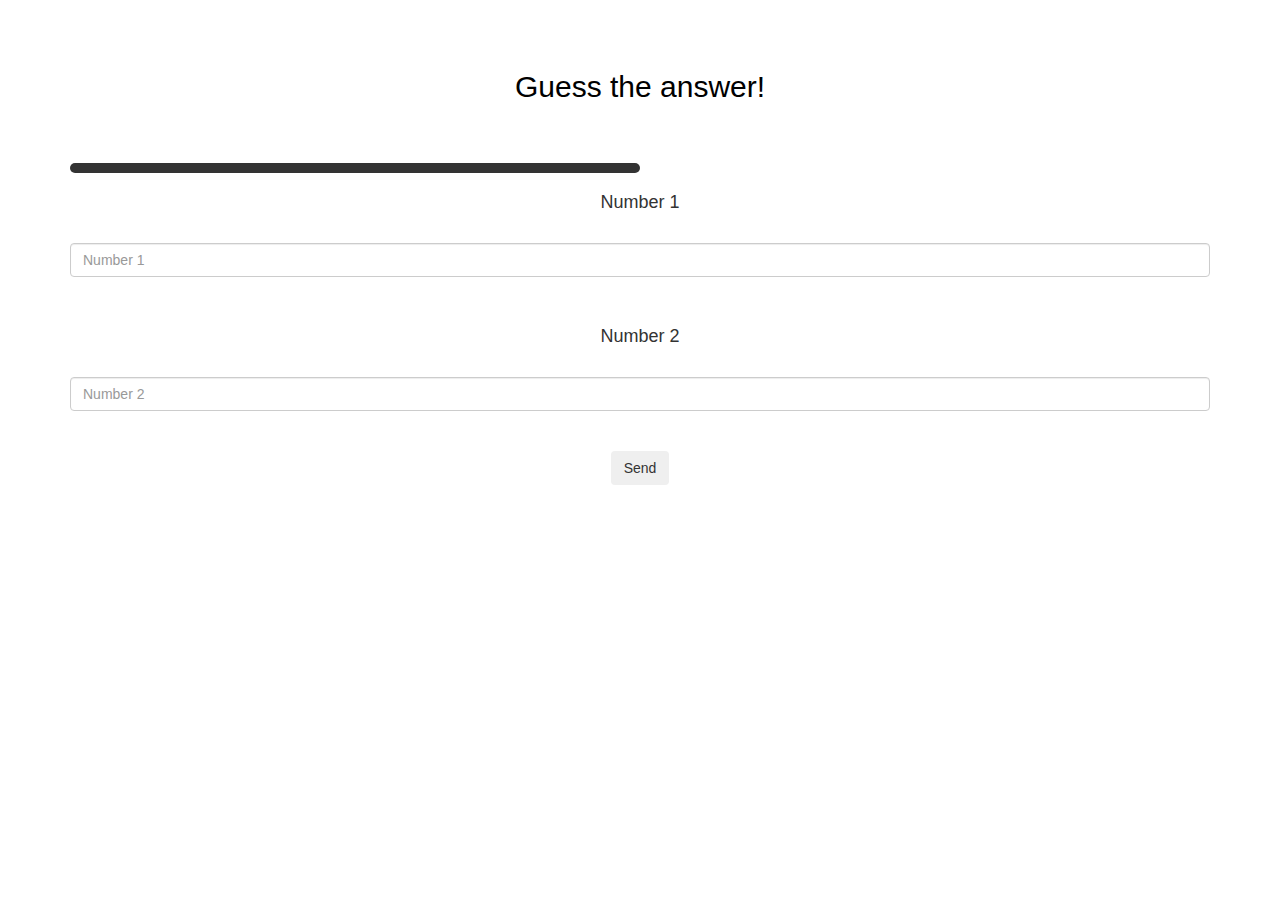
==== game_page.html @ 0f015003 "Add files via upload" ====
<!DOCTYPE html>

<html>

<head>

    <title>Find the answer!</title>

    <meta name="viewport" content="width=device-width, initial-scale=1">
<link rel="stylesheet" href="https://maxcdn.bootstrapcdn.com/bootstrap/3.4.0/css/bootstrap.min.css"></link>
<script src="https://ajax.googleapis.com/ajax/libs/jquery/3.4.1/jquery.min.js"></script>
<script src="https://maxcdn.bootstrapcdn.com/bootstrap/3.4.0/js/bootstrap.min.js"></script>

<link rel="stylesheet" type="text/css" href="style.css">

</head>

<body>


    <h4 id="player1_name"></h4>
    <span id="player1_score"></span>

    <br>

    <h4 id="player2_name"></h4>
    <span id="player2_score"></span>

    <div class="container">

        <center>

            <h2 style="color: black;">Guess the answer!</h2>
            <h3 id="player_question"></h3>
            <h3 id="player_answer"></h3>
            <br>
            <br>

            <div id="output" class="col-lg-6 "></div>
            <br>
            <h4>Number 1</h4>
            <br>
            <input type="text" id="number_1" class="form-control" placeholder="Number 1">
            <br>
            <br>
            <h4>Number 2</h4>
            <br>
            <input type="text" id="number_2" class="form-control" placeholder="Number 2">
            <br>
            <br>
            <button style="width: 70;" onclick="send()" class="btn btn success">Send</button>
        </center>
    </div>

    <script src="game_page.js"></script>
</body>
</html>
---- style.css ----
body
{
    background-image: url("");
}

.login_div1, .login_div2
{
    background-color: white;
    padding: 10px;
    float: none;
    border-radius: 15px;
    width: 800px;
    height: 150px;
}

#player1_name, #player2_name
{
    display: inline-block;
    margin-left: 3px;
}

#word
{
   width: 60%;
}

#word_display
{
   letter-spacing: 5px;
}

#output{
    background-color: white;
    border-radius: 10px;
    border-top: 10px solid;
}
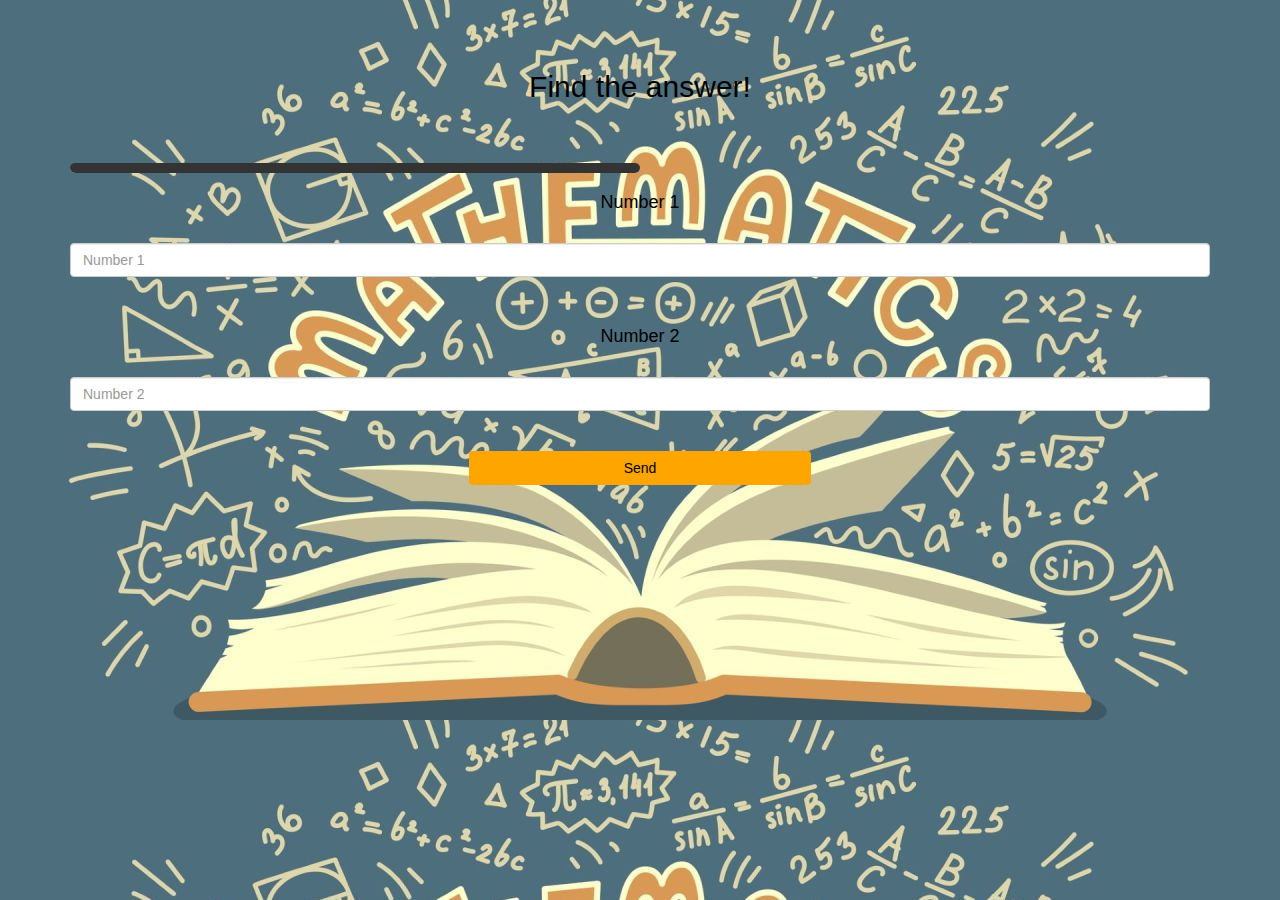
==== commit 23e85c75: "Add files via upload" ====
--- a/game_page.html
+++ b/game_page.html
@@ -15,7 +15,7 @@
 
 </head>
 
-<body>
+<body class="body_background">
 
 
     <h4 id="player1_name"></h4>
@@ -30,7 +30,7 @@
 
         <center>
 
-            <h2 style="color: black;">Guess the answer!</h2>
+            <h2 style="color: black;">Find the answer!</h2>
             <h3 id="player_question"></h3>
             <h3 id="player_answer"></h3>
             <br>
@@ -38,17 +38,17 @@
 
             <div id="output" class="col-lg-6 "></div>
             <br>
-            <h4>Number 1</h4>
+            <h4 style="color: black;">Number 1</h4>
             <br>
             <input type="text" id="number_1" class="form-control" placeholder="Number 1">
             <br>
             <br>
-            <h4>Number 2</h4>
+            <h4 style="color: black;">Number 2</h4>
             <br>
             <input type="text" id="number_2" class="form-control" placeholder="Number 2">
             <br>
             <br>
-            <button style="width: 70;" onclick="send()" class="btn btn success">Send</button>
+            <button style="width: 30%; background-color: orange; color: black;" onclick="send()" class="btn btn success">Send</button>
         </center>
     </div>
 
--- a/style.css
+++ b/style.css
@@ -1,6 +1,6 @@
 body
 {
-    background-image: url("");
+    background-image: url("maths.jpg");
 }
 
 .login_div1, .login_div2
